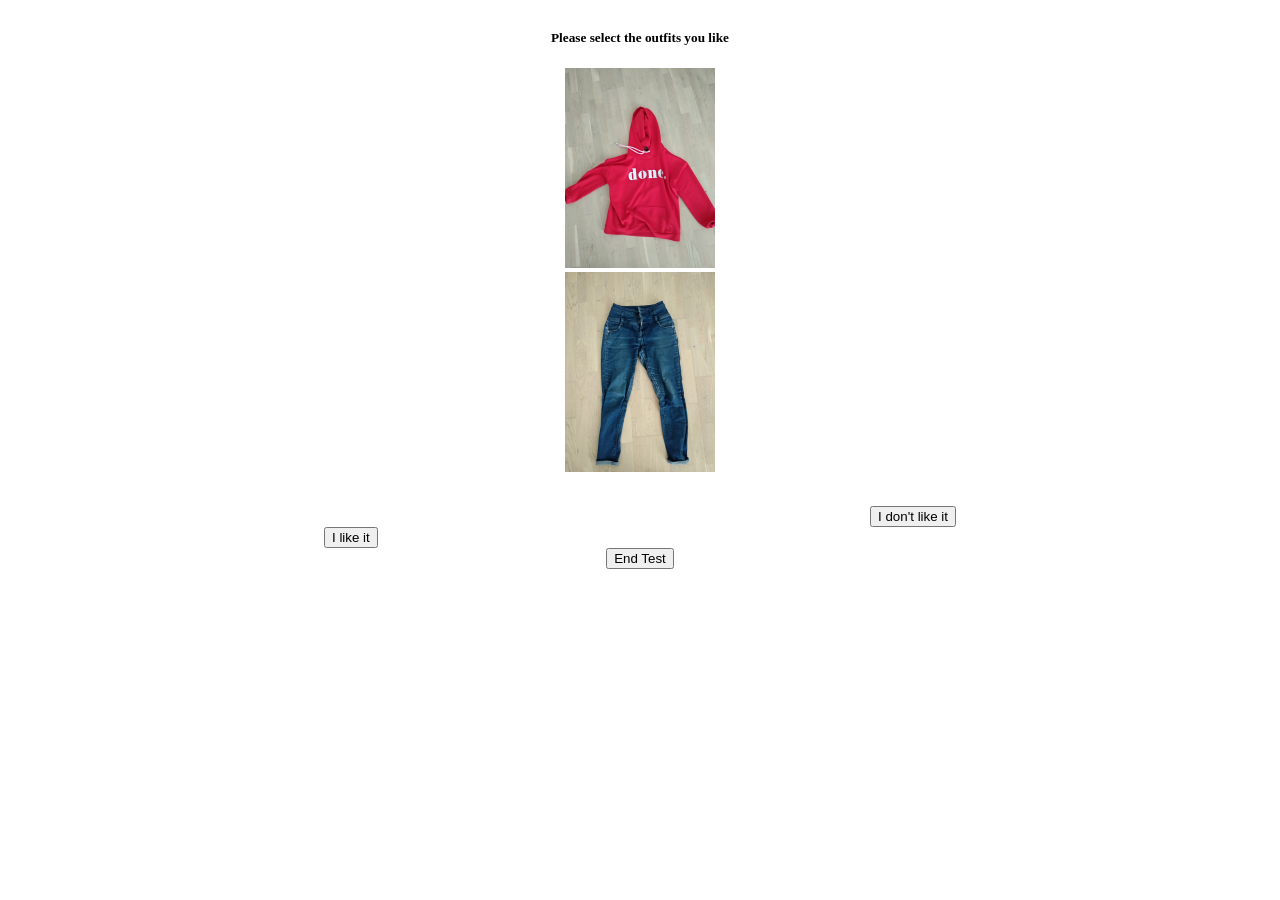
==== index_nor.html @ 28af2479 "Test ML html" ====
<!doctype html>

<html lang="en">
<head>
  <meta charset="utf-8">

  <title>The HTML5 Herald</title>
  <meta name="description" content="The HTML5 Herald">
  <meta name="author" content="SitePoint">
  <link href="css/bootstrap.min.css" rel="stylesheet" media="screen">
  <link rel="stylesheet" href="style.css?v=1.0">
  <script src="https://ajax.googleapis.com/ajax/libs/jquery/3.3.1/jquery.min.js"></script>
  <script type="text/javascript" src="d3/d3.js"></script> 

</head>

<body>
   <div id="container" style="text-align:center;margin-top:30px">
    <div id="container2" style="width:50%;margin-left: 25%;margin-right: 2%;">
        <h5>Please select the outfits you like</h5>
        <div id="top" style="margin-top:20px">
            <img id="topim" src="" data-idn="" height="200">
        </div>
        <div id="pants">
            <img id="pantim" src="" data-idn="" height="200">
        </div>
        
        <div class="row" style="margin-top:30px">
            <div class="col-sm" style="text-align:right">
            <button id="dontlike" type="button" onclick="selectn(0)" class="btn btn-danger">I don't like it</button>
            </div>
            <div class="col-sm" style="text-align:left">
            <button id="melike" type="button" onclick="selectn(1)" class="btn btn-success">I like it</button>
            </div>
        </div>
        
        <div id="end">
            <button type="button" onclick="endtest()" class="btn btn-success">End Test</button>
        </div>
     </div>
    </div>

  <script>
    /*Load data
    * Remember:
    * color = index 1
    * patter = index 2
    * occassion = index 3
    * type = index 5
    */
    var tops = [];
    var pants = [];
    var topsids = {};
    var pantsids = {};
    var matchDict = {};    
    var counter = 0;
    var lastlikedtop = "";
    var lastlikepant = "";
    //patternScore = zeros((5,5));
    patternScore = zeros([5,5]);
    colorScore = zeros([8,8]);
    occasionScore = zeros([2,2]);
    
    
    var recordselection = [];
    
    
    /*
    * Here it loads the data and adds it to tops and pants
    * topsids is a dictionary that contains "iditem" -> "arrayofelementsoftop"
    * pantsids is a dictionary that contains "iditem" -> "arrayofelementsofpant"
    */
    d3.csv("4-Huayu-CSV.csv", function(data) {
        data.forEach(function(d) {
            if (d.type=="1") {
                tops.push([d.index,d.color,d.pattern,d.occasion])
                topsids[d.index] = [d.index,d.color,d.pattern,d.occasion,d.type];
            }
            else 
                pants.push([d.index,d.color,d.pattern,d.occasion])
                pantsids[d.index] = [d.index,d.color,d.pattern,d.occasion,d.type];
        });
        console.log(tops);
        
        dorandom(tops,pants);
    });
    
    /**
    * Shuffles array in place.
    * @param {Array} a items An array containing the items.
    */
    function shuffle(a) {
        var j, x, i;
        for (i = a.length - 1; i > 0; i--) {
            j = Math.floor(Math.random() * (i + 1));
            x = a[i];
            a[i] = a[j];
            a[j] = x;
        }
        return a;
    }
    
    /*
    * aux function
    */
    function zeros(dimensions) {
        var array = [];

        for (var i = 0; i < dimensions[0]; ++i) {
            array.push(dimensions.length == 1 ? 0 : zeros(dimensions.slice(1)));
        }

        return array;
    }
    
    /*
    * aux function to get random from array
    */
    function getRndmFromSet(set) {
        var rndm = Math.floor(Math.random() * set.length);
        console.log(" random nm "+rndm);
        return set[rndm];
    }
    
    /*
    * Gets a random item (1 top or 2 pant) 
    */
    function dorandomitem() {
        tops = shuffle(tops);
        pants = shuffle(pants);
        var returninfo = [];
        var top_or_pant = shuffle([1,2]);
        returninfo.push(top_or_pant[0]); 
        if (returninfo[0] == 1)
            returninfo.push(tops[0][0]);
        else 
            returninfo.push(pants[0][0]);
        return returninfo;
    }
    
    /*
    * Gets a random match and ads it on the divs
    */
    function dorandom() {
        tops = shuffle(tops);
        pants = shuffle(pants);
        var topID = tops[0][0];
        var pantID = pants[0][0];
        $("#topim").attr("src","clothes2/"+topID+".jpg");
        $("#topim").attr("data-idn",topID);
        $("#pantim").attr("src","clothes2/"+pantID+".jpg");
        $("#pantim").attr("data-idn",pantID);
        console.log(topID+" and "+pantID);
    }
        
    /*
    * Recommends based on previous like
    */
    function recommend(topId, pantID) {
        var recomID_top = "",recomID_pant = "";
        
        var topxx = topsids[topId];
        var pantxx = pantsids[pantID];
    
        var swiped_color_1 = topxx[1]
        var swiped_color_2 = pantxx[1]
        
        var swiped_pattern_1 = topxx[2]
        var swiped_pattern_2 = pantxx[2]
        
        var swiped_occasion_1 = topxx[3]
        var swiped_occasion_2 = pantxx[3]
        
        var featured = "", featured2 = ""
        
        allmatches1c = []
        allmatches2c = []
        allmatches1p = []
        allmatches2p = []
        allmatches1o = []
        allmatches2o = []
        
        //Get same colors
        for (var i = 0; i < tops.length; i++) {
            var top = tops[i];
            if (top[1] == swiped_color_1)
                allmatches1c.push(top[0])
            if (top[2] == swiped_pattern_1 && topId!=top[0])
                allmatches1p.push(top[0])
            if (top[3] == swiped_occasion_1 && topId!=top[0])
                allmatches1o.push(top[0])
        }
        
        for (var i = 0; i < pants.length; i++) {
            var pant = pants[i];
            if (pant[1] == swiped_color_2)
                allmatches2c.push(pant[0])
            if (pant[2] == swiped_pattern_2 && pantID!=pant[0])
                allmatches2p.push(pant[0])
            if (pant[3] == swiped_occasion_1 && pantID!=pant[0])
                allmatches2o.push(pant[0])
        }
        
        if (allmatches2c.length<=1 && allmatches2p.length<=1 && allmatches2o.length<=1) {
            var index = allmatches1c.indexOf(topId);
            if (index > -1) {
                allmatches1c.splice(index, 1);
            }
        }
            
        if (allmatches1c.length==0)
            if (allmatches1p.length==0)
                if (allmatches1o.length==0)
                    recomID_top = ""
                else {
                    featured = "occassion";
                    recomID_top = getRndmFromSet(allmatches1o);
                }
            else {
                featured = "pattern";
                recomID_top = getRndmFromSet(allmatches1p);
            }
        else {
            featured = "color";
            recomID_top = getRndmFromSet(allmatches1c);
        }
            
        if (recomID_top == topId) {
            var index = allmatches2c.indexOf(pantID);
            if (index > -1) {
                allmatches2c.splice(index, 1);
            }
        }
            
        if (allmatches2c.length==0)
            if (allmatches2p.length==0)
                if (allmatches2o.length==0) {
                    recomID_pant = ""
                    }
                else {
                    featured2 = "occassion";
                    recomID_pant = getRndmFromSet(allmatches2o);
                }
            else {
                featured2 = "pattern";
                recomID_pant = getRndmFromSet(allmatches2p);
            }
        else {
            featured2 = "color";
            recomID_pant = getRndmFromSet(allmatches2c);
        }
        
        if (recomID_pant == "" || recomID_top == "") {
            dorandom();
            console.log("Recommend: Did random");
        }
        else {
            $("#topim").attr("src","clothes2/"+recomID_top+".jpg");
            $("#topim").attr("data-idn",recomID_top);
            $("#pantim").attr("src","clothes2/"+recomID_pant+".jpg");
            $("#pantim").attr("data-idn",recomID_pant);
            console.log("Recommend: not random");
        }
        
    }
    
    /*
    * Recommends based on probability (points)
    */
    function recommendbasedonprob() {
        var my_List = [],  allMatch = [], allProb = [];
        var match = "", march_Splited = [],rand = "";
        
        for (var key in matchDict) {
            // check if the property/key is defined in the object itself, not in parent
            if (matchDict.hasOwnProperty(key)) {    
                for (var i = 0; i < parseInt(matchDict[key]); i++) {
                    my_List.push(key);
                }
            }
        }
        
        rand = getRndmFromSet(my_List);
        
        return rand;
    }
    
    function indexOfMax(arr) {
        if (arr.length === 0) {
            return -1;
        }

        var max = arr[0];
        var maxIndex = 0;

        for (var i = 1; i < arr.length; i++) {
            if (arr[i] > max) {
                maxIndex = i;
                max = arr[i];
            }
        }

        return maxIndex;
    }
    
    /*
    * Recommend new item
    */
    function recommendbasedonnew(topnew,top_or_pant) {
    
        var rowColor = parseInt(colorScore[parseInt(topnew[1])-1]);
        var match_color = indexOfMax(rowColor)+1;
        
        var rowPattern = parseInt(patternScore[parseInt(topnew[2])-1]);
        var match_pattern = indexOfMax(rowPattern)+1;
        
        var rowOccasion =  parseInt(occasionScore[parseInt(topnew[3])-1]);
        var match_occasion = indexOfMax(rowOccasion)+1;
        
        var recommenditem = "",recommenditem3match = "";
        var recommenditem2match1 = "",recommenditem2match2 = "",recommenditem2match3 = "";
        var recommenditem1match = "";
        var feat = "";
        
        console.log("Looking new match item for: "+top_or_pant);
        
        /*
        * Goes through all pants and checks if there are 3 matches, 2 or just 1 (only color in this case)
        */
        if (top_or_pant=="top") {
           for (var i = 0; i < pants.length; i++) {
                var pant = pants[i];
                if (parseInt(pant[1]) == parseInt(match_color) && parseInt(pant[2]) == parseInt(match_pattern) && parseInt(pant[3]) == parseInt(match_occasion)) {
                    recommenditem3match = pant[0];
                }
                else if (parseInt(pant[1]) == parseInt(match_color) && parseInt(pant[2]) == parseInt(match_pattern)) {
                    recommenditem2match1 = pant[0];
                }
                else if (parseInt(pant[1]) == parseInt(match_color) && parseInt(pant[3]) == parseInt(match_occasion)) {
                    recommenditem2match2 = pant[0];
                }
                else if (parseInt(pant[2]) == parseInt(match_pattern) && parseInt(pant[3]) == parseInt(match_occasion)) {
                    recommenditem2match3 = pant[0];
                }
                else if (parseInt(pant[1]) == parseInt(match_color)) {
                    recommenditem1match = pant[0];
                }
            }
            
            /*console.log("is top "+recommenditem3match+" "+recommenditem2match1+" "+recommenditem2match2+" "+recommenditem2match3+" "+recommenditem1match);*/
            
            /*
            * Now selects the recommendation with the highest number of matches
            * In the case of two matches, goes to color+pattern first, then color+occassion, then pattern+occassion
            */
            if (recommenditem3match!="") {
                recommenditem = recommenditem3match;
                feat = 'color+pattern+occasion';
            }
            else if (recommenditem2match1!="") {
                recommenditem = recommenditem2match1;
                feat = 'color+pattern';
            }
            else if (recommenditem2match2!="") {
                recommenditem = recommenditem2match2;
                feat = 'color+occasion';
            }
            else if (recommenditem2match3!="") {
                recommenditem = recommenditem2match3;
                feat = 'pattern+occasion';
            }
            else if (recommenditem1match!="") {
                recommenditem = recommenditem1match;
                feat = 'color';
            }
        }
        
        if (top_or_pant=='pant') {
           for (var i = 0; i < tops.length; i++) {
                var top = tops[i];
                if (parseInt(top[1]) == parseInt(match_color) && parseInt(top[2]) == parseInt(match_pattern) && parseInt(top[3]) == parseInt(match_occasion)) {
                    recommenditem3match = top[0];
                }
                else if (parseInt(top[1]) == parseInt(match_color) && parseInt(top[2]) == parseInt(match_pattern)) {
                    recommenditem2match1 = top[0];
                }
                else if (parseInt(top[1]) == parseInt(match_color) && parseInt(top[3]) == parseInt(match_occasion)) {
                    recommenditem2match2 = top[0];
                }
                else if (parseInt(top[2]) == parseInt(match_pattern) && parseInt(top[3]) == parseInt(match_occasion)) {
                    recommenditem2match3 = top[0];
                }
                else if (parseInt(top[1]) == parseInt(match_color)) {
                    recommenditem1match = top[0];
                }
            }
            
            /*console.log("is pant "+recommenditem3match+" - "+recommenditem2match1+" - "+recommenditem2match2+" - "+recommenditem2match3+" - "+recommenditem1match);*/
            
            /*
            * Now selects the recommendation with the highest number of matches
            * In the case of two matches, goes to color+pattern first, then color+occassion, then pattern+occassion
            */
            if (recommenditem3match!="") {
                recommenditem = recommenditem3match;
                feat = 'color+pattern+occasion';
            }
            else if (recommenditem2match1!="") {
                recommenditem = recommenditem2match1;
                feat = 'color+pattern';
            }
            else if (recommenditem2match2!="") {
                recommenditem = recommenditem2match2;
                feat = 'color+occasion';
            }
            else if (recommenditem2match3!="") {
                recommenditem = recommenditem2match3;
                feat = 'pattern+occasion';
            }
            else if (recommenditem1match!="") {
                recommenditem = recommenditem1match;
                feat = 'color';
            }
        }
        
        return recommenditem;
        
        
        
    }
    
    /*
    * Ads a point to the matchDict
    */
    function rewardMatchDict(match) {
        if (!matchDict.hasOwnProperty(match.toString()))
            matchDict[match.toString()] = 1;
        else 
            matchDict[match.toString()] += 1;
        console.log(matchDict)
    }
    
    /*
    * Adds a point to the feature
    */
    function rewardFeature(topid,pantid) {
        var topxx = topsids[topid];
        var pantxx = pantsids[pantid];
        
        patternScore[topxx[2]-1][pantxx[2]-1] += 1;
        colorScore[topxx[1]-1][pantxx[1]-1] += 1;
        occasionScore[topxx[3]-1][pantxx[3]-1] += 1;
    }
    
    /*
    * Main thread (when people click like or dislike button, it comes here
    */
    function selectn(like) {
        recordselection.push(like);
        var topID = $("#topim").attr("data-idn");
        var pantID = $("#pantim").attr("data-idn");
        if (like) {
            rewardMatchDict(topID+"+"+pantID);
            rewardFeature(topID,pantID);
            lastlikedtop = topID;
            lastlikepant = pantID;
        }
        
        counter++;
        
        /*
        * This does the recommendation based on last like
        */
        /*if (counter % 3 === 0 && lastlikedtop != "") {
            recommend(lastlikedtop, lastlikepant);
            lastlikedtop = "";
            lastlikepant = "";
        }*/
        /*
        * This does the recommendation based on probability
        */
        /*if (counter % 3 === 0) {
            var rec = recommendbasedonprob();
            if (rec!="") {
                var res = rec.split("+");
                $("#topim").attr("src","clothes2/"+res[0]+".jpg");
                $("#topim").attr("data-idn",res[0]);
                $("#pantim").attr("src","clothes2/"+res[1]+".jpg");
                $("#pantim").attr("data-idn",res[1]);
            }
            else 
                dorandom();
        }*/
        /*
        * This does the recommendation for new item
        * gets a random item and recommends based on it
        */
        if (counter % 3 === 0) {
            var newitem = dorandomitem();
            console.log("Recommend based on new");
            //get info of new selection 
            if (newitem[0]==1) {
                var topxx = topsids[newitem[1]];
                var rec = recommendbasedonnew(topxx,"top");
                if (rec!="") {
                    $("#topim").attr("src","clothes2/"+newitem[1]+".jpg");
                    $("#topim").attr("data-idn",newitem[1]);
                    $("#pantim").attr("src","clothes2/"+rec+".jpg");
                    $("#pantim").attr("data-idn",rec);
                    console.log("Recommend "+newitem[1]+" has a new pant "+rec);
                }
                else
                    dorandom();
            }
            else {
                var pantxx = pantsids[newitem[1]];
                var rec = recommendbasedonnew(pantxx,"pant");
                if (rec=="") {
                    $("#topim").attr("src","clothes2/"+rec+".jpg");
                    $("#topim").attr("data-idn",rec);
                    $("#pantim").attr("src","clothes2/"+newitem[1]+".jpg");
                    $("#pantim").attr("data-idn",newitem[1]);
                    console.log("Recommend "+newitem[1]+" has a new top "+rec);
                }
                else
                    dorandom();
            }
            
        }
        else
            dorandom();
            
        
    }
    
    function endtest() {
        $('#dontlike').prop('disabled', true);
        $('#melike').prop('disabled', true);
        
        //Write all on a file
    }
  
  </script>
</body>
</html>
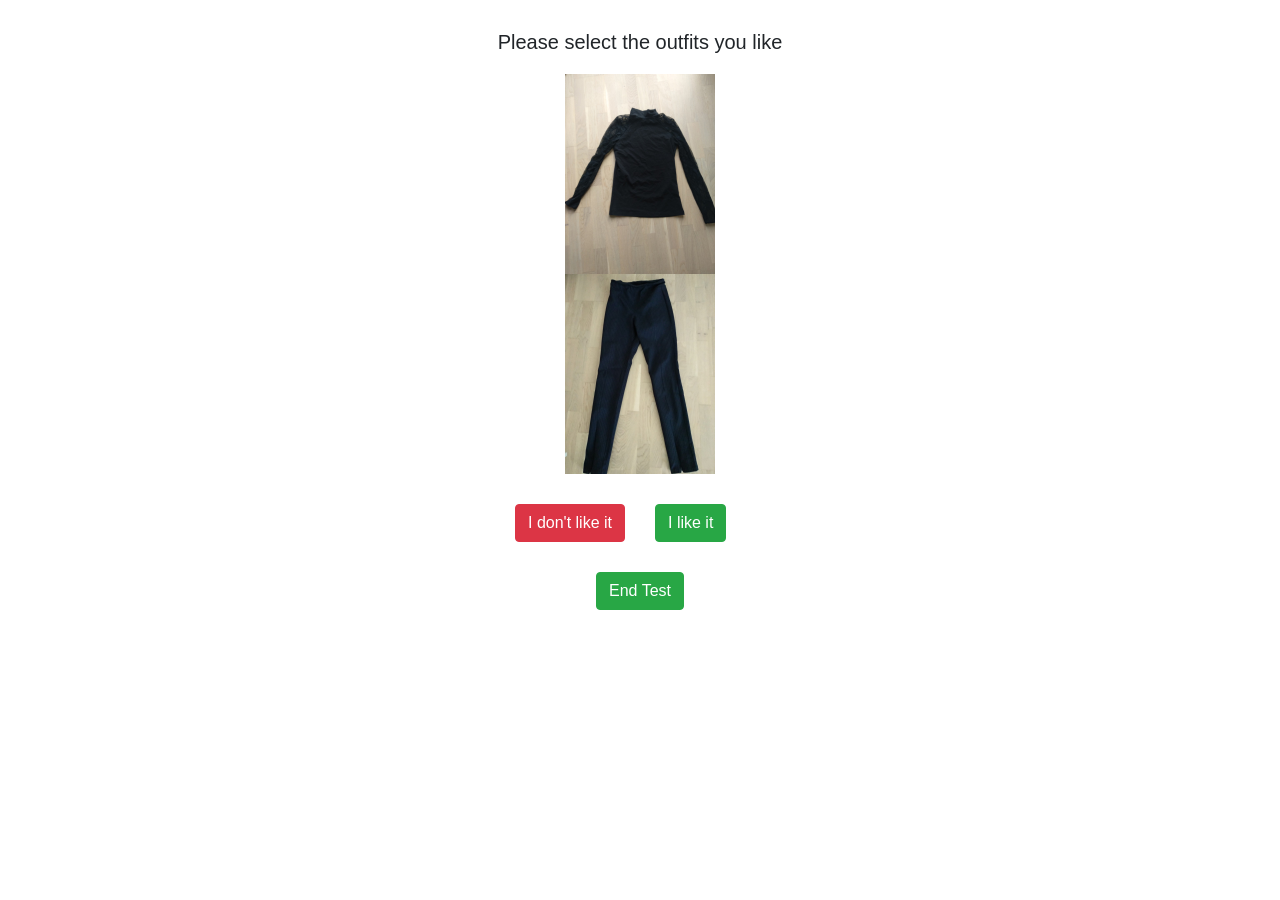
==== commit aabc3aab: "Download file" ====
--- a/index_nor.html
+++ b/index_nor.html
@@ -11,6 +11,7 @@
   <link rel="stylesheet" href="style.css?v=1.0">
   <script src="https://ajax.googleapis.com/ajax/libs/jquery/3.3.1/jquery.min.js"></script>
   <script type="text/javascript" src="d3/d3.js"></script> 
+  
 
 </head>
 
@@ -34,8 +35,11 @@
             </div>
         </div>
         
-        <div id="end">
-            <button type="button" onclick="endtest()" class="btn btn-success">End Test</button>
+        <div id="end" style="margin-top:30px;">
+            <button id="stop" type="button" onclick="endtest()" class="btn btn-success">End Test</button>
+        </div>
+        
+        <div id="end2" style="margin-top:5px;margin-bottom:30px;">
         </div>
      </div>
     </div>
@@ -456,6 +460,9 @@
     * Main thread (when people click like or dislike button, it comes here
     */
     function selectn(like) {
+        $('#dontlike').prop('disabled', true);
+        $('#melike').prop('disabled', true);
+    
         recordselection.push(like);
         var topID = $("#topim").attr("data-idn");
         var pantID = $("#pantim").attr("data-idn");
@@ -530,6 +537,8 @@
         else
             dorandom();
             
+        $('#dontlike').prop('disabled', false);
+        $('#melike').prop('disabled', false);
         
     }
     
@@ -538,6 +547,20 @@
         $('#melike').prop('disabled', true);
         
         //Write all on a file
+        //var obj = JSON.parse(json);
+        //download(, "resulttest.json","json");
+//         for (i = 0; i < recordselection.length; i++) {
+//             
+//         }
+        exportJson();
+    }
+    
+    function exportJson() {
+        var obj = {};
+        obj["user"] = recordselection;
+        var data = "text/json;charset=utf-8," + encodeURIComponent(JSON.stringify(obj));
+
+        $('<a href="data:' + data + '" download="data.json">Download Results</a>').appendTo('#end2');
     }
   
   </script>
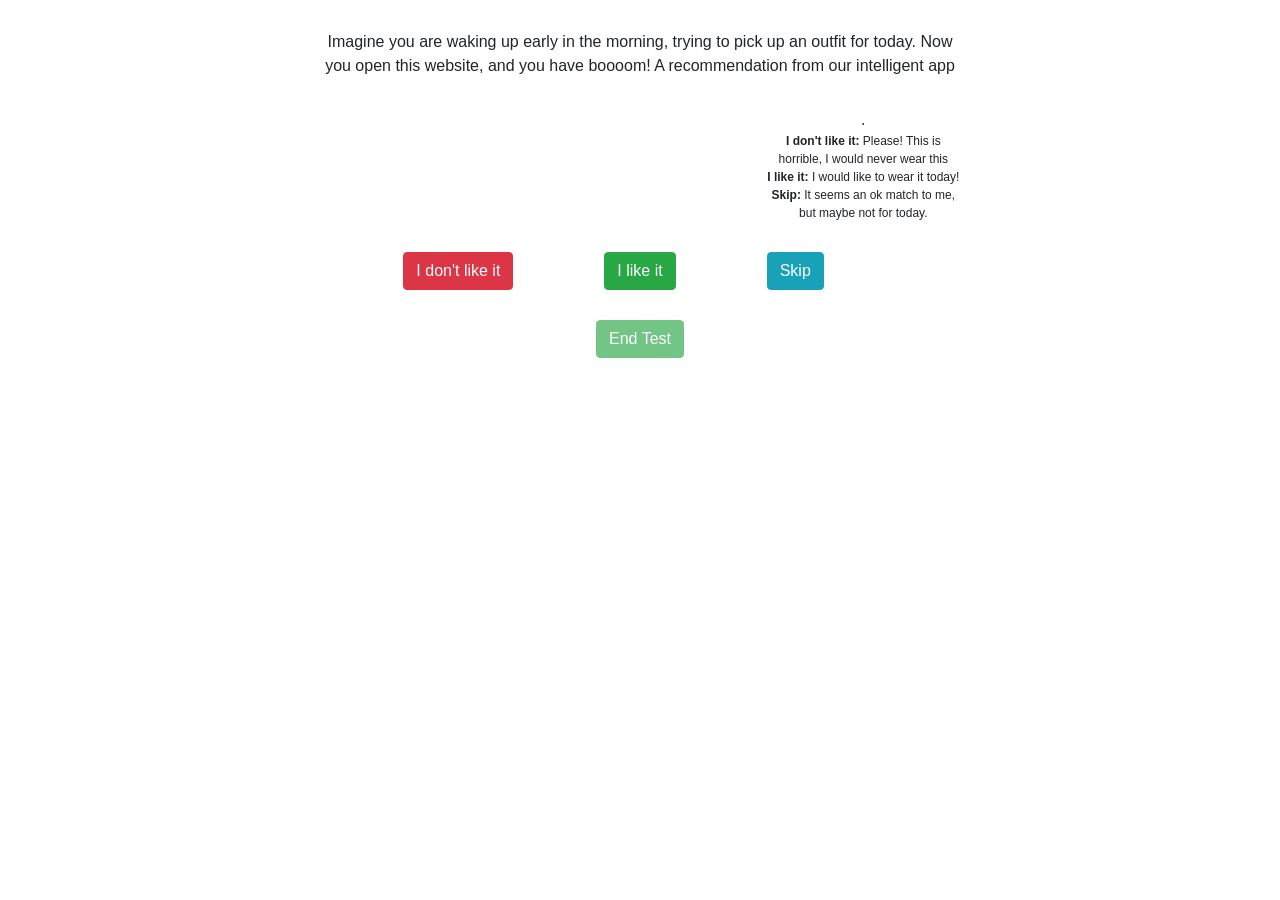
==== commit c6238eb9: "with text" ====
--- a/index_nor.html
+++ b/index_nor.html
@@ -18,20 +18,36 @@
 <body>
    <div id="container" style="text-align:center;margin-top:30px">
     <div id="container2" style="width:50%;margin-left: 25%;margin-right: 2%;">
-        <h5>Please select the outfits you like</h5>
-        <div id="top" style="margin-top:20px">
-            <img id="topim" src="" data-idn="" height="200">
-        </div>
-        <div id="pants">
-            <img id="pantim" src="" data-idn="" height="200">
+        <div>Imagine you are waking up early in the morning, trying to pick up an outfit for today.
+Now you open this website, and you have boooom! A recommendation from our intelligent app</div>
+        
+        
+        <div class="row">
+            <div class="col-sm-8" style="text-align:right">
+                <div id="top" style="margin-top:20px">
+                    <img id="topim" src="" data-idn="" height="200">
+                </div>
+                <div id="pants">
+                    <img id="pantim" src="" data-idn="" height="200">
+                </div>
+            </div>
+            <div class="col-sm-4" style="margin-top:30px">
+                <div>.</div>
+                <div style="font-size:12px"><b>I don't like it:</b>  Please! This is horrible, I would never wear this</div>
+                <div style="font-size:12px"><b>I like it:</b> I would like to wear it today!</div>
+                <div style="font-size:12px"><b>Skip:</b>  It seems an ok match to me, but maybe not for today.</div>
+            </div>
         </div>
         
         <div class="row" style="margin-top:30px">
             <div class="col-sm" style="text-align:right">
             <button id="dontlike" type="button" onclick="selectn(0)" class="btn btn-danger">I don't like it</button>
             </div>
+            <div class="col-sm" style="text-align:center">
+            <button id="melike" type="button" onclick="selectn(1)" class="btn btn-success">I like it</button>
+            </div>
             <div class="col-sm" style="text-align:left">
-            <button id="melike" type="button" onclick="selectn(1)" class="btn btn-success">I like it</button>
+            <button id="meskip" type="button" onclick="selectn(2)" class="btn btn-info">Skip</button>
             </div>
         </div>
         
@@ -61,12 +77,19 @@
     var lastlikedtop = "";
     var lastlikepant = "";
     //patternScore = zeros((5,5));
-    patternScore = zeros([5,5]);
-    colorScore = zeros([8,8]);
-    occasionScore = zeros([2,2]);
+    patternScore = zeros([6,6]);
+    colorScore = zeros([9,9]);
+    occasionScore = zeros([3,3]);
+    
     
     
     var recordselection = [];
+    var randomornot = [];
+    var currentmethod = "";
+    var blacklist = [];
+    counterallliked = 0;
+    path ="ImageDatasetLady/";
+    $('#stop').prop('disabled', true);
     
     
     /*
@@ -74,7 +97,7 @@
     * topsids is a dictionary that contains "iditem" -> "arrayofelementsoftop"
     * pantsids is a dictionary that contains "iditem" -> "arrayofelementsofpant"
     */
-    d3.csv("4-Huayu-CSV.csv", function(data) {
+    d3.csv("website-woman.csv", function(data) {
         data.forEach(function(d) {
             if (d.type=="1") {
                 tops.push([d.index,d.color,d.pattern,d.occasion])
@@ -84,7 +107,6 @@
                 pants.push([d.index,d.color,d.pattern,d.occasion])
                 pantsids[d.index] = [d.index,d.color,d.pattern,d.occasion,d.type];
         });
-        console.log(tops);
         
         dorandom(tops,pants);
     });
@@ -122,7 +144,6 @@
     */
     function getRndmFromSet(set) {
         var rndm = Math.floor(Math.random() * set.length);
-        console.log(" random nm "+rndm);
         return set[rndm];
     }
     
@@ -132,6 +153,13 @@
     function dorandomitem() {
         tops = shuffle(tops);
         pants = shuffle(pants);
+        toppant = tops+"+"+pants;
+        counter2 = 0;
+        while (blacklist.includes(toppant) || counter==100) {
+            tops = shuffle(tops);
+            toppant = tops+"+"+pants;
+            counter++;
+        }
         var returninfo = [];
         var top_or_pant = shuffle([1,2]);
         returninfo.push(top_or_pant[0]); 
@@ -146,13 +174,14 @@
     * Gets a random match and ads it on the divs
     */
     function dorandom() {
+        currentmethod = "R";
         tops = shuffle(tops);
         pants = shuffle(pants);
         var topID = tops[0][0];
         var pantID = pants[0][0];
-        $("#topim").attr("src","clothes2/"+topID+".jpg");
+        $("#topim").attr("src",path+topID+".jpg");
         $("#topim").attr("data-idn",topID);
-        $("#pantim").attr("src","clothes2/"+pantID+".jpg");
+        $("#pantim").attr("src",path+pantID+".jpg");
         $("#pantim").attr("data-idn",pantID);
         console.log(topID+" and "+pantID);
     }
@@ -161,7 +190,10 @@
     * Recommends based on previous like
     */
     function recommend(topId, pantID) {
+        currentmethod = "A";
         var recomID_top = "",recomID_pant = "";
+        
+        if (topsids.length>0 && pantsids.length>0) {
         
         var topxx = topsids[topId];
         var pantxx = pantsids[pantID];
@@ -174,6 +206,8 @@
         
         var swiped_occasion_1 = topxx[3]
         var swiped_occasion_2 = pantxx[3]
+        
+        
         
         var featured = "", featured2 = ""
         
@@ -187,6 +221,8 @@
         //Get same colors
         for (var i = 0; i < tops.length; i++) {
             var top = tops[i];
+            if (top[1] == topId)
+                continue;
             if (top[1] == swiped_color_1)
                 allmatches1c.push(top[0])
             if (top[2] == swiped_pattern_1 && topId!=top[0])
@@ -197,6 +233,8 @@
         
         for (var i = 0; i < pants.length; i++) {
             var pant = pants[i];
+            if (pant[1] == pantID)
+                continue;
             if (pant[1] == swiped_color_2)
                 allmatches2c.push(pant[0])
             if (pant[2] == swiped_pattern_2 && pantID!=pant[0])
@@ -205,65 +243,103 @@
                 allmatches2o.push(pant[0])
         }
         
-        if (allmatches2c.length<=1 && allmatches2p.length<=1 && allmatches2o.length<=1) {
-            var index = allmatches1c.indexOf(topId);
-            if (index > -1) {
-                allmatches1c.splice(index, 1);
-            }
-        }
-            
-        if (allmatches1c.length==0)
-            if (allmatches1p.length==0)
-                if (allmatches1o.length==0)
-                    recomID_top = ""
-                else {
-                    featured = "occassion";
-                    recomID_top = getRndmFromSet(allmatches1o);
-                }
-            else {
-                featured = "pattern";
-                recomID_top = getRndmFromSet(allmatches1p);
-            }
+        var ids = [1,2,3];
+        
+        var featurer = getRndmFromSet(ids);
+        
+//         if (allmatches2c.length<=1 && allmatches2p.length<=1 && allmatches2o.length<=1) {
+//             var index = allmatches1c.indexOf(topId);
+//             if (index > -1) {
+//                 allmatches1c.splice(index, 1);
+//             }
+//         }
+        
+        if (allmatches1c.length!=0 && featurer==1) {
+            recomID_top = getRndmFromSet(allmatches1c);
+            featured = "color:";}
+        else if (featurer==2 && allmatches1p.length!=0) {
+            recomID_top = getRndmFromSet(allmatches1p);
+            featured = "pattern:";}
         else {
-            featured = "color";
-            recomID_top = getRndmFromSet(allmatches1c);
-        }
-            
-        if (recomID_top == topId) {
-            var index = allmatches2c.indexOf(pantID);
-            if (index > -1) {
-                allmatches2c.splice(index, 1);
-            }
-        }
-            
-        if (allmatches2c.length==0)
-            if (allmatches2p.length==0)
-                if (allmatches2o.length==0) {
-                    recomID_pant = ""
-                    }
-                else {
-                    featured2 = "occassion";
-                    recomID_pant = getRndmFromSet(allmatches2o);
-                }
-            else {
-                featured2 = "pattern";
-                recomID_pant = getRndmFromSet(allmatches2p);
+            recomID_top = getRndmFromSet(allmatches1o);
+            featured = "ocassion:";}
+            
+        
+            
+//         if (allmatches1c.length==0)
+//             if (allmatches1p.length==0)
+//                 if (allmatches1o.length==0)
+//                     recomID_top = ""
+//                 else {
+//                     featured = "occassion";
+//                     recomID_top = getRndmFromSet(allmatches1o);
+//                 }
+//             else {
+//                 featured = "pattern";
+//                 recomID_top = getRndmFromSet(allmatches1p);
+//             }
+//         else {
+//             featured = "color";
+//             recomID_top = getRndmFromSet(allmatches1c);
+//         }
+            
+//         if (recomID_top == topId) {
+//             var index = allmatches2c.indexOf(pantID);
+//             if (index > -1) {
+//                 allmatches2c.splice(index, 1);
+//             }
+//         }
+        
+        if (allmatches2c.length!=0 && featurer==1) {
+            recomID_pant = getRndmFromSet(allmatches2c);
+            featured2 = "color";
+            }
+        else if (featurer==2 && allmatches2p.length!=0) {
+            recomID_pant = getRndmFromSet(allmatches2p);
+            featured2 = "pattern:";
             }
         else {
-            featured2 = "color";
-            recomID_pant = getRndmFromSet(allmatches2c);
-        }
-        
-        if (recomID_pant == "" || recomID_top == "") {
+            recomID_pant = getRndmFromSet(allmatches2o);
+            featured2 = "ocassion:";
+            }
+            
+//         if (allmatches2c.length==0)
+//             if (allmatches2p.length==0)
+//                 if (allmatches2o.length==0) {
+//                     recomID_pant = ""
+//                     }
+//                 else {
+//                     featured2 = "occassion";
+//                     recomID_pant = getRndmFromSet(allmatches2o);
+//                 }
+//             else {
+//                 featured2 = "pattern";
+//                 recomID_pant = getRndmFromSet(allmatches2p);
+//             }
+//         else {
+//             featured2 = "color";
+//             recomID_pant = getRndmFromSet(allmatches2c);
+//         }
+        
+        toppant = recomID_top+"+"+recomID_pant;
+        if (blacklist.includes(toppant) && ( recomID_pant == "" || recomID_top == "")) {
             dorandom();
             console.log("Recommend: Did random");
+            randomornot.push("R");
         }
         else {
-            $("#topim").attr("src","clothes2/"+recomID_top+".jpg");
+            $("#topim").attr("src",path+recomID_top+".jpg");
             $("#topim").attr("data-idn",recomID_top);
-            $("#pantim").attr("src","clothes2/"+recomID_pant+".jpg");
+            $("#pantim").attr("src",path+recomID_pant+".jpg");
             $("#pantim").attr("data-idn",recomID_pant);
-            console.log("Recommend: not random");
+            console.log("Recommend: not random -"+featured+" - "+featured2);
+            randomornot.push("B");
+        }
+        }
+        else {
+            dorandom();
+            console.log("Recommend: Did random");
+            randomornot.push("R");
         }
         
     }
@@ -272,6 +348,7 @@
     * Recommends based on probability (points)
     */
     function recommendbasedonprob() {
+        currentmethod = "B";
         var my_List = [],  allMatch = [], allProb = [];
         var match = "", march_Splited = [],rand = "";
         
@@ -286,6 +363,9 @@
         
         rand = getRndmFromSet(my_List);
         
+        if (rand=== undefined)
+            return "";
+        
         return rand;
     }
     
@@ -311,27 +391,30 @@
     * Recommend new item
     */
     function recommendbasedonnew(topnew,top_or_pant) {
-    
-        var rowColor = parseInt(colorScore[parseInt(topnew[1])-1]);
-        var match_color = indexOfMax(rowColor)+1;
-        
-        var rowPattern = parseInt(patternScore[parseInt(topnew[2])-1]);
-        var match_pattern = indexOfMax(rowPattern)+1;
-        
-        var rowOccasion =  parseInt(occasionScore[parseInt(topnew[3])-1]);
-        var match_occasion = indexOfMax(rowOccasion)+1;
+        
         
         var recommenditem = "",recommenditem3match = "";
         var recommenditem2match1 = "",recommenditem2match2 = "",recommenditem2match3 = "";
         var recommenditem1match = "";
         var feat = "";
         
-        console.log("Looking new match item for: "+top_or_pant);
+        //console.log("Looking new match item for: "+top_or_pant);
+        
         
         /*
         * Goes through all pants and checks if there are 3 matches, 2 or just 1 (only color in this case)
         */
         if (top_or_pant=="top") {
+        
+            var rowColor = colorScore[parseInt(topnew[1])-1];
+            var match_color = indexOfMax(rowColor)+1;
+            
+            var rowPattern = patternScore[parseInt(topnew[2])-1];
+            var match_pattern = indexOfMax(rowPattern)+1;
+            
+            var rowOccasion =  occasionScore[parseInt(topnew[3])-1];
+            var match_occasion = indexOfMax(rowOccasion)+1;
+        
            for (var i = 0; i < pants.length; i++) {
                 var pant = pants[i];
                 if (parseInt(pant[1]) == parseInt(match_color) && parseInt(pant[2]) == parseInt(match_pattern) && parseInt(pant[3]) == parseInt(match_occasion)) {
@@ -379,23 +462,40 @@
             }
         }
         
+        var id1 = -1, id2=-1, id3 =-1,  id4=-1,  id5=-1;
         if (top_or_pant=='pant') {
+            const arrayColumn = (arr, n) => arr.map(x => x[n]);
+
+            var rowColor = arrayColumn(colorScore, parseInt(topnew[1])-1);
+            var match_color = indexOfMax(rowColor)+1;
+            
+            var rowPattern = arrayColumn(patternScore, parseInt(parseInt(topnew[2])-1));
+            var match_pattern = indexOfMax(rowPattern)+1;
+            
+            var rowOccasion =  arrayColumn(occasionScore, parseInt(parseInt(topnew[3])-1));
+            var match_occasion = indexOfMax(rowOccasion)+1;
+            
            for (var i = 0; i < tops.length; i++) {
                 var top = tops[i];
                 if (parseInt(top[1]) == parseInt(match_color) && parseInt(top[2]) == parseInt(match_pattern) && parseInt(top[3]) == parseInt(match_occasion)) {
                     recommenditem3match = top[0];
+                    id1 = i;
                 }
                 else if (parseInt(top[1]) == parseInt(match_color) && parseInt(top[2]) == parseInt(match_pattern)) {
                     recommenditem2match1 = top[0];
+                    id2 = i;
                 }
                 else if (parseInt(top[1]) == parseInt(match_color) && parseInt(top[3]) == parseInt(match_occasion)) {
                     recommenditem2match2 = top[0];
+                    id3 = i;
                 }
                 else if (parseInt(top[2]) == parseInt(match_pattern) && parseInt(top[3]) == parseInt(match_occasion)) {
                     recommenditem2match3 = top[0];
+                    id4 = i;
                 }
                 else if (parseInt(top[1]) == parseInt(match_color)) {
                     recommenditem1match = top[0];
+                    id5 = i;
                 }
             }
             
@@ -427,6 +527,7 @@
             }
         }
         
+        console.log("Recommended base don "+feat);
         return recommenditem;
         
         
@@ -441,7 +542,6 @@
             matchDict[match.toString()] = 1;
         else 
             matchDict[match.toString()] += 1;
-        console.log(matchDict)
     }
     
     /*
@@ -462,57 +562,72 @@
     function selectn(like) {
         $('#dontlike').prop('disabled', true);
         $('#melike').prop('disabled', true);
-    
-        recordselection.push(like);
+        
+        recordselection.push([currentmethod,like]);
         var topID = $("#topim").attr("data-idn");
         var pantID = $("#pantim").attr("data-idn");
-        if (like) {
+        
+         //if 50,end it
+         counterallliked++;
+         if (counterallliked==50) {
+            $('#dontlike').prop('disabled', true);
+            $('#melike').prop('disabled', true);
+            $('#meskip').prop('disabled', true);
+            $('#stop').prop('disabled', false);
+            return;
+         }
+         
+        /*
+        * If i dont like it, into the blacklist 
+        * if i like it , reward outfit and matching
+        * if skip, reward only feature
+        */
+        if (like==0) {
+            blacklist.push(topID+"+"+pantID);
+        }
+        else if (like==1) {
             rewardMatchDict(topID+"+"+pantID);
             rewardFeature(topID,pantID);
             lastlikedtop = topID;
             lastlikepant = pantID;
         }
+        else if (like==2) {
+            rewardFeature(topID,pantID);
+        }
         
         counter++;
         
-        /*
-        * This does the recommendation based on last like
-        */
-        /*if (counter % 3 === 0 && lastlikedtop != "") {
-            recommend(lastlikedtop, lastlikepant);
-            lastlikedtop = "";
-            lastlikepant = "";
-        }*/
         /*
         * This does the recommendation based on probability
         */
-        /*if (counter % 3 === 0) {
+        if (counter % 10 === 0) {
             var rec = recommendbasedonprob();
             if (rec!="") {
                 var res = rec.split("+");
-                $("#topim").attr("src","clothes2/"+res[0]+".jpg");
+                console.log("Based on prob "+res[0]+" - "+res[1]);
+                $("#topim").attr("src",path+res[0]+".jpg");
                 $("#topim").attr("data-idn",res[0]);
-                $("#pantim").attr("src","clothes2/"+res[1]+".jpg");
+                $("#pantim").attr("src",path+res[1]+".jpg");
                 $("#pantim").attr("data-idn",res[1]);
             }
             else 
                 dorandom();
-        }*/
+        }
         /*
         * This does the recommendation for new item
         * gets a random item and recommends based on it
         */
-        if (counter % 3 === 0) {
+        else if (counter % 3 === 0) {
             var newitem = dorandomitem();
-            console.log("Recommend based on new");
             //get info of new selection 
             if (newitem[0]==1) {
                 var topxx = topsids[newitem[1]];
                 var rec = recommendbasedonnew(topxx,"top");
                 if (rec!="") {
-                    $("#topim").attr("src","clothes2/"+newitem[1]+".jpg");
+                    currentmethod = "C";
+                    $("#topim").attr("src",path+newitem[1]+".jpg");
                     $("#topim").attr("data-idn",newitem[1]);
-                    $("#pantim").attr("src","clothes2/"+rec+".jpg");
+                    $("#pantim").attr("src",path+rec+".jpg");
                     $("#pantim").attr("data-idn",rec);
                     console.log("Recommend "+newitem[1]+" has a new pant "+rec);
                 }
@@ -522,17 +637,24 @@
             else {
                 var pantxx = pantsids[newitem[1]];
                 var rec = recommendbasedonnew(pantxx,"pant");
-                if (rec=="") {
-                    $("#topim").attr("src","clothes2/"+rec+".jpg");
+                if (rec!="") {
+                    currentmethod = "C";
+                    $("#topim").attr("src",path+rec+".jpg");
                     $("#topim").attr("data-idn",rec);
-                    $("#pantim").attr("src","clothes2/"+newitem[1]+".jpg");
+                    $("#pantim").attr("src",path+newitem[1]+".jpg");
                     $("#pantim").attr("data-idn",newitem[1]);
                     console.log("Recommend "+newitem[1]+" has a new top "+rec);
                 }
-                else
+                else {
                     dorandom();
-            }
-            
+                    }
+            }
+            
+        }
+        else if (like) {
+            recommend(lastlikedtop, lastlikepant);
+            lastlikedtop = "";
+            lastlikepant = "";
         }
         else
             dorandom();
@@ -560,7 +682,7 @@
         obj["user"] = recordselection;
         var data = "text/json;charset=utf-8," + encodeURIComponent(JSON.stringify(obj));
 
-        $('<a href="data:' + data + '" download="data.json">Download Results</a>').appendTo('#end2');
+        $('<a href="data:' + data + '" download="data.json">Download results</a>').appendTo('#end2');
     }
   
   </script>
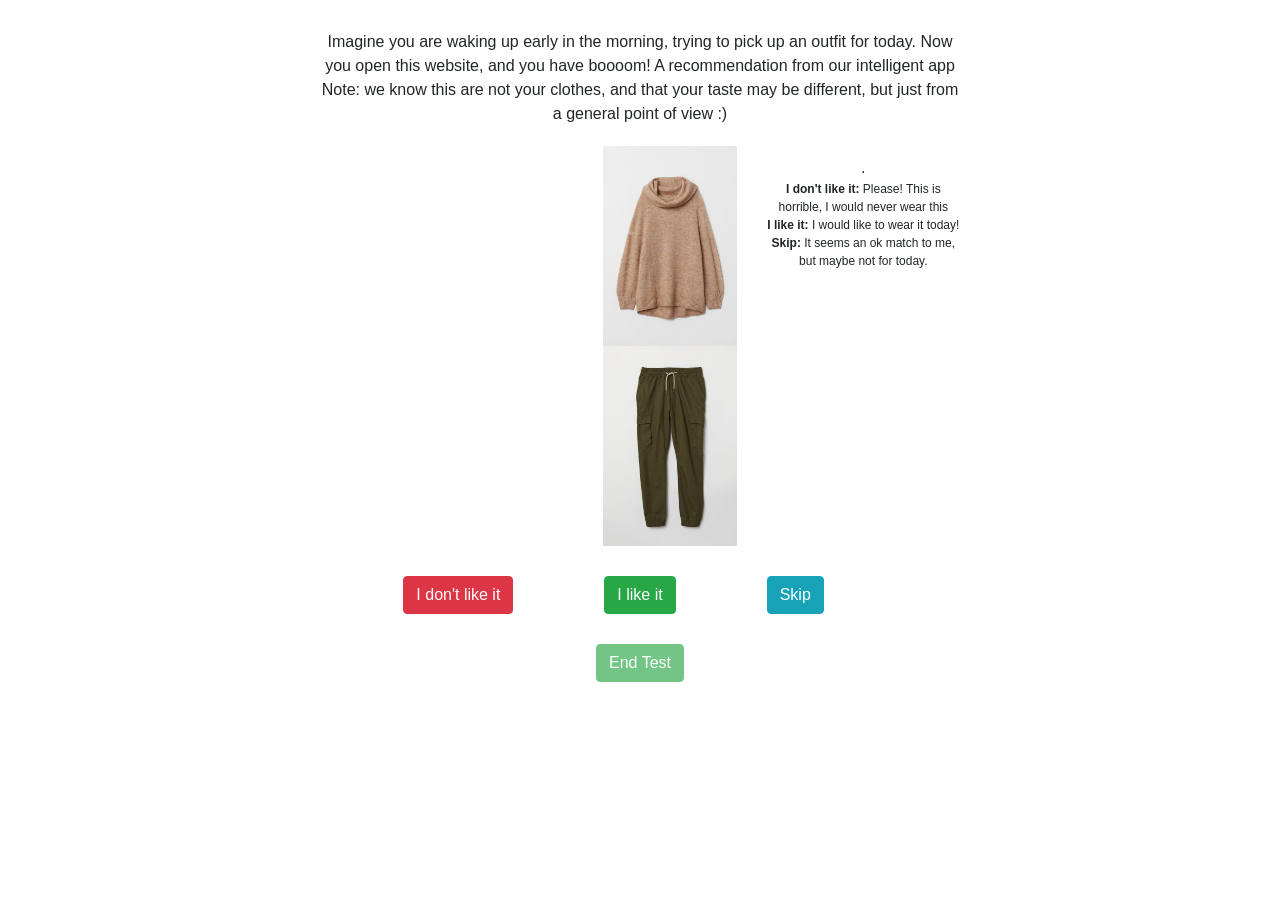
==== commit 37d11598: "new text" ====
--- a/index_nor.html
+++ b/index_nor.html
@@ -19,7 +19,8 @@
    <div id="container" style="text-align:center;margin-top:30px">
     <div id="container2" style="width:50%;margin-left: 25%;margin-right: 2%;">
         <div>Imagine you are waking up early in the morning, trying to pick up an outfit for today.
-Now you open this website, and you have boooom! A recommendation from our intelligent app</div>
+Now you open this website, and you have boooom! A recommendation from our intelligent app<br>
+Note: we know this are not your clothes, and that your taste may be different, but just from a general point of view :)</div>
         
         
         <div class="row">
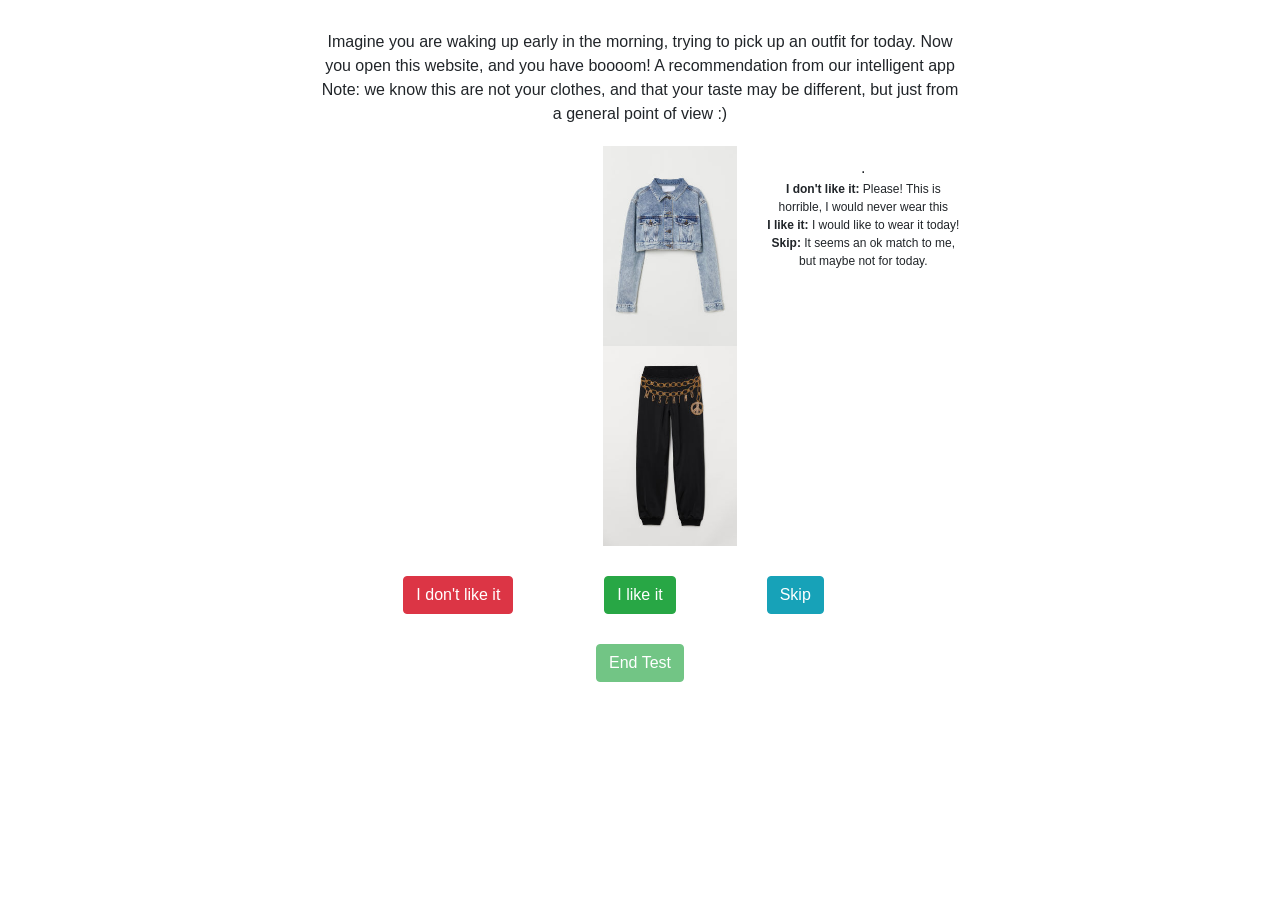
==== commit 5ba44616: "new index" ====
--- a/index_nor.html
+++ b/index_nor.html
@@ -662,6 +662,7 @@
             
         $('#dontlike').prop('disabled', false);
         $('#melike').prop('disabled', false);
+        $('#meskip').prop('disabled', false);
         
     }
     
